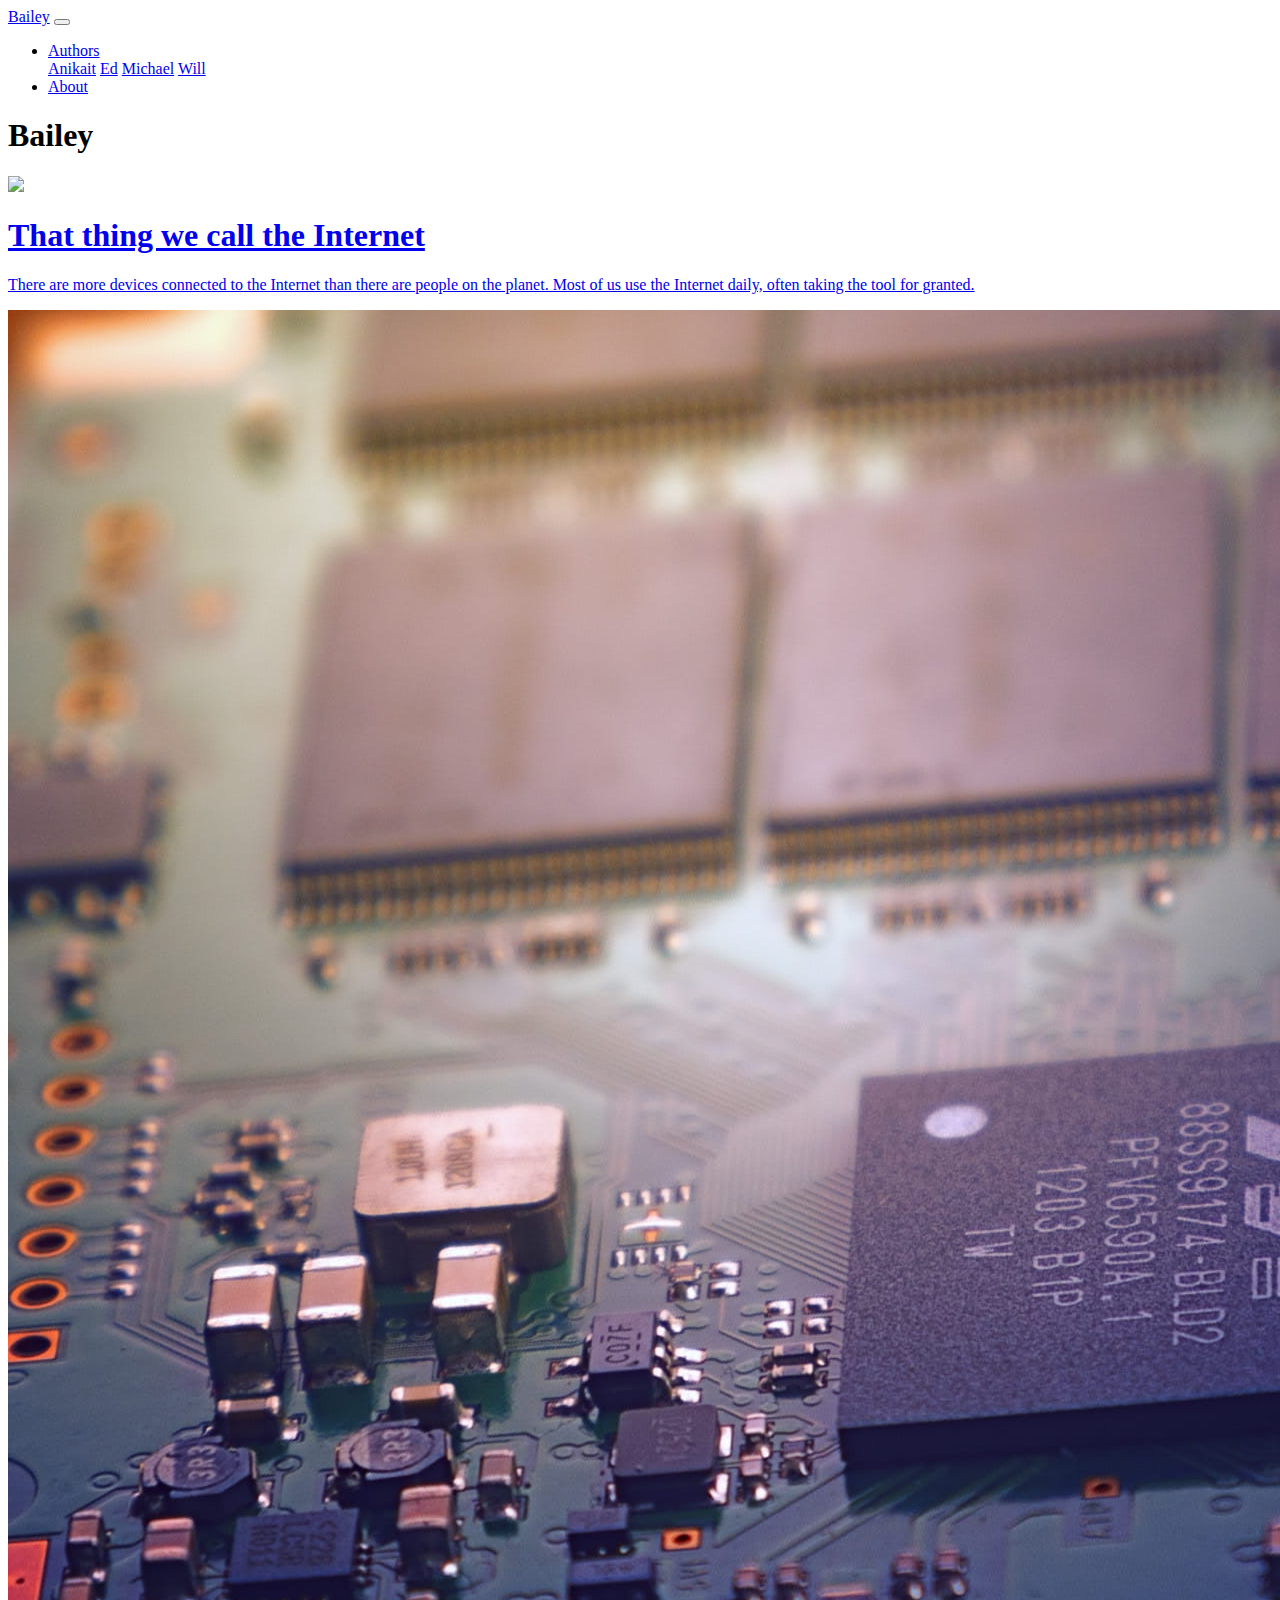
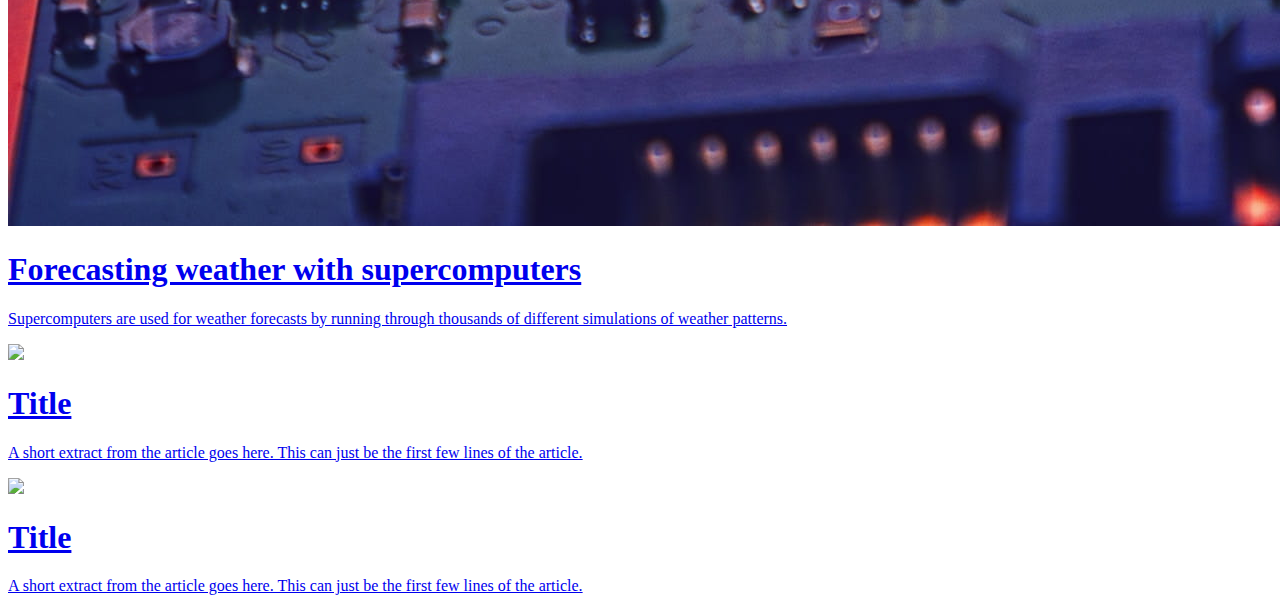
==== index.html @ 6f4ce5d5 "Added my article and an image for it and updated the index.html file to link to my article's page." ====
<!DOCTYPE html>
    <html lang="en">
            <head>
                <title>Home | Bailey</title>
                <meta charset="utf-8">
                <meta name="viewport" content="width=device-width, initial-scale=1, shrink-to-fit=no">
                <script src="https://code.jquery.com/jquery-3.3.1.slim.min.js" integrity="sha384-q8i/X+965DzO0rT7abK41JStQIAqVgRVzpbzo5smXKp4YfRvH+8abtTE1Pi6jizo" crossorigin="anonymous"></script>
                <script src="https://cdnjs.cloudflare.com/ajax/libs/popper.js/1.14.3/umd/popper.min.js" integrity="sha384-ZMP7rVo3mIykV+2+9J3UJ46jBk0WLaUAdn689aCwoqbBJiSnjAK/l8WvCWPIPm49" crossorigin="anonymous"></script>
                <link rel="stylesheet" href="https://stackpath.bootstrapcdn.com/bootstrap/4.1.3/css/bootstrap.min.css" integrity="sha384-MCw98/SFnGE8fJT3GXwEOngsV7Zt27NXFoaoApmYm81iuXoPkFOJwJ8ERdknLPMO" crossorigin="anonymous">
                <script src="https://stackpath.bootstrapcdn.com/bootstrap/4.1.3/js/bootstrap.min.js" integrity="sha384-ChfqqxuZUCnJSK3+MXmPNIyE6ZbWh2IMqE241rYiqJxyMiZ6OW/JmZQ5stwEULTy" crossorigin="anonymous"></script>
                <link rel="stylesheet" type="text/css" href="css/style.css">
            </head>
            
            <body>
                    <nav class="navbar navbar-expand-lg navbar-light bg-light">
                    <a class="navbar-brand" href="./">Bailey</a>
                    <button class="navbar-toggler" type="button" data-toggle="collapse" data-target="#navbarSupportedContent" aria-controls="navbarSupportedContent" aria-expanded="false" aria-label="Toggle navigation">
                        <span class="navbar-toggler-icon"></span>
                    </button>

                    <div class="collapse navbar-collapse" id="navbarSupportedContent">
                        <ul class="navbar-nav mr-auto">
                        <li class="nav-item dropdown">
                            <a class="nav-link dropdown-toggle" href="#" id="navbarDropdown" role="button" data-toggle="dropdown" aria-haspopup="true" aria-expanded="false">
                            Authors
                            </a>
                            <div class="dropdown-menu" aria-labelledby="navbarDropdown">
                            <a class="dropdown-item" href="anikait.html">Anikait</a>
                            <a class="dropdown-item" href="ed.html">Ed</a>
                            <a class="dropdown-item" href="michael.html">Michael</a>
                            <a class="dropdown-item" href="will.html">Will</a>
                            </div>
                        </li>
                        <li class="nav-item">
                            <a class="nav-link" href="about.html">About</a>
                        </li>
                        </ul>
                    </div>
                    </nav>

                    <section>
                        <div class="container">
                            <div class="row">
                                <div class="col-12">
                                    <h1>Bailey</h1>
                                </div>
                            </div>

                            <a href="that-thing-we-call-the-internet.html">
                                <div class="row article-teaser">
                                    <div class="col-sm-2 offset-sm-2">
                                            <img src="img/internet-image.jpg" class="img-fluid">
                                    </div>
                                    <div class="col-sm-6 article-details">
                                        <h1 class="article-link">That thing we call the Internet</h1>
                                        <p>There are more devices connected to the Internet than there are people on the planet. Most of us use the Internet daily, often taking the tool for granted.</p>
                                    </div>
                                </div>
                            </a>

                            <a href="article-title.html">
                                <div class="row article-teaser">
                                    <div class="col-sm-2 offset-sm-2">
                                            <img src="img/computer.jpg" class="img-fluid">
                                    </div>
                                    <div class="col-sm-6 article-details">
                                        <h1 class="article-link">Forecasting weather with supercomputers</h1>
                                        <p>Supercomputers are used for weather forecasts by running through thousands of different simulations of weather patterns.</p>
                                    </div>
                                </div>
                            </a>

                            <a href="article-title.html">
                                <div class="row article-teaser">
                                    <div class="col-sm-2 offset-sm-2">
                                            <img src="img/test-image.jpg" class="img-fluid">
                                    </div>
                                    <div class="col-sm-6 article-details">
                                        <h1 class="article-link">Title</h1>
                                        <p>A short extract from the article goes here. This can just be the first few lines of the article.</p>
                                    </div>
                                </div>
                            </a>

                            <a href="article-title.html">
                                <div class="row article-teaser">
                                    <div class="col-sm-2 offset-sm-2">
                                            <img src="img/test-image.jpg" class="img-fluid">
                                    </div>
                                    <div class="col-sm-6 article-details">
                                        <h1 class="article-link">Title</h1>
                                        <p>A short extract from the article goes here. This can just be the first few lines of the article.</p>
                                    </div>
                                </div>
                            </a>

                        </div>
                    </section>
            </body>
    </html>
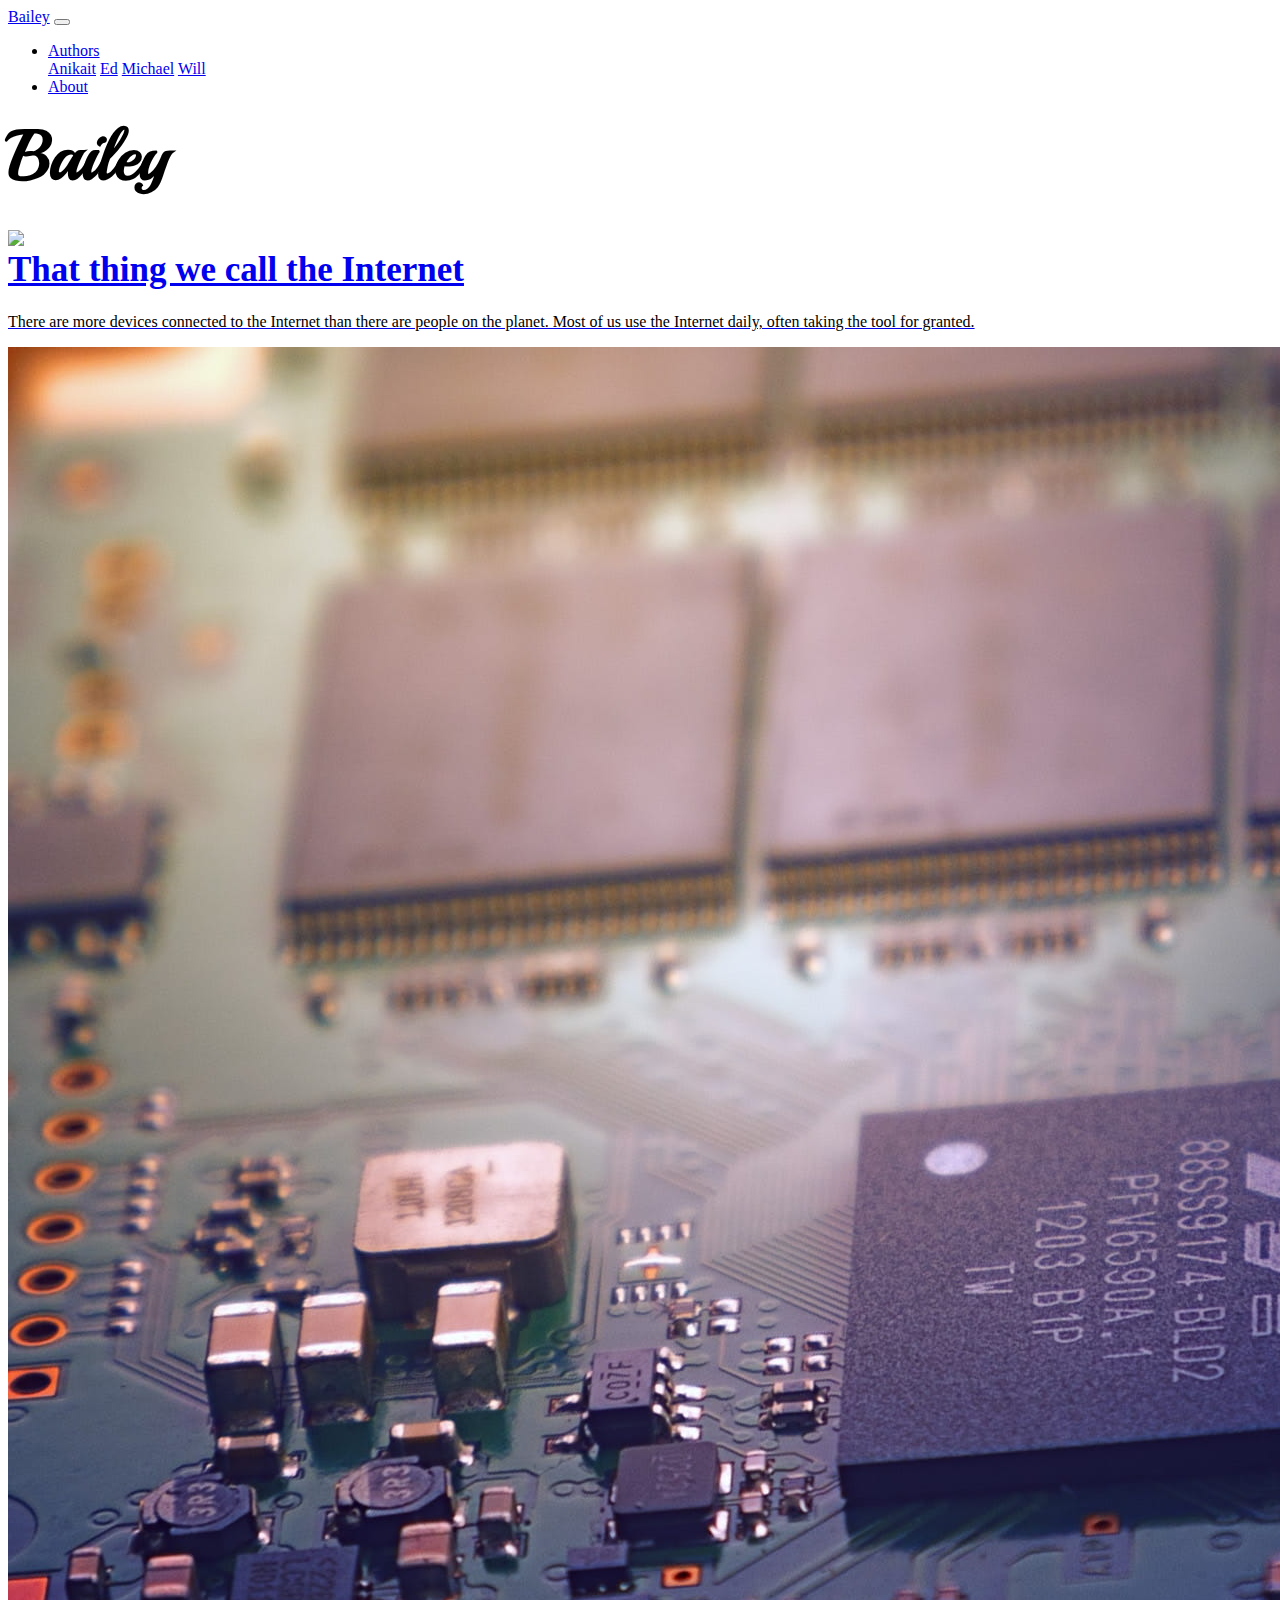
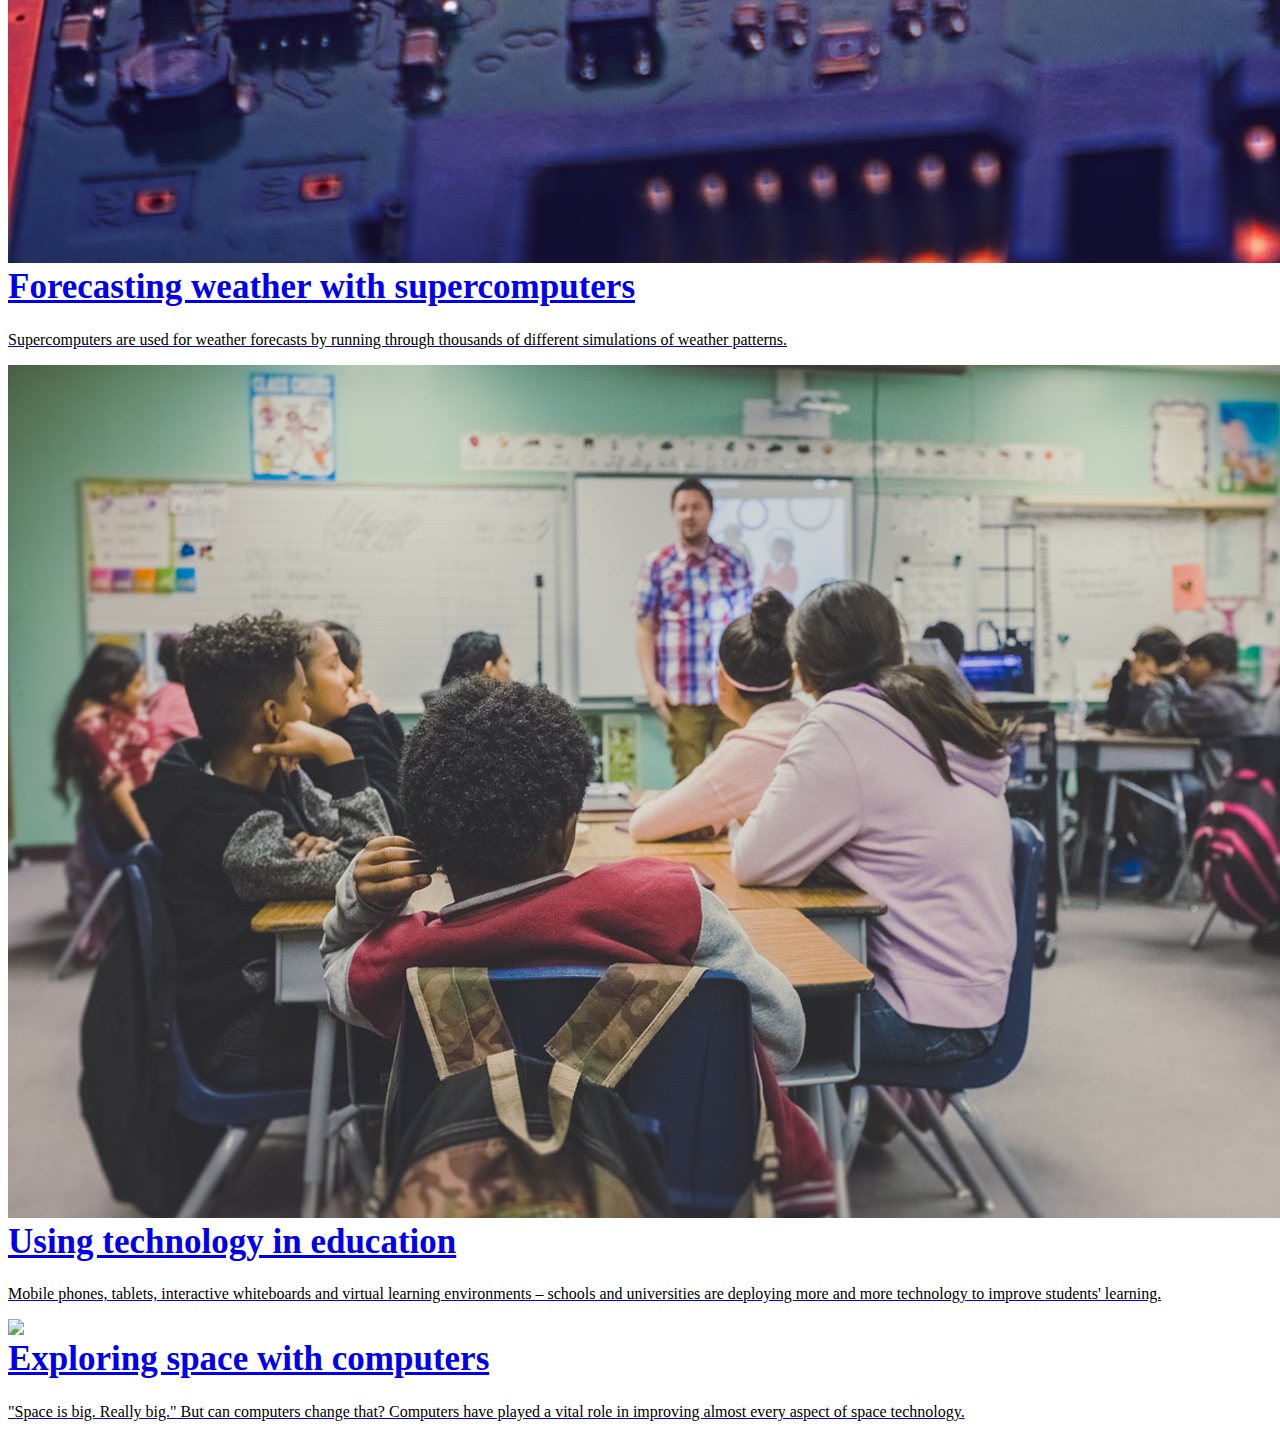
==== commit bbdec709: "Changed home page title and added associated styling." ====
--- a/index.html
+++ b/index.html
@@ -9,6 +9,7 @@
                 <link rel="stylesheet" href="https://stackpath.bootstrapcdn.com/bootstrap/4.1.3/css/bootstrap.min.css" integrity="sha384-MCw98/SFnGE8fJT3GXwEOngsV7Zt27NXFoaoApmYm81iuXoPkFOJwJ8ERdknLPMO" crossorigin="anonymous">
                 <script src="https://stackpath.bootstrapcdn.com/bootstrap/4.1.3/js/bootstrap.min.js" integrity="sha384-ChfqqxuZUCnJSK3+MXmPNIyE6ZbWh2IMqE241rYiqJxyMiZ6OW/JmZQ5stwEULTy" crossorigin="anonymous"></script>
                 <link rel="stylesheet" type="text/css" href="css/style.css">
+                <link href="https://fonts.googleapis.com/css?family=Playball" rel="stylesheet">
             </head>
             
             <body>
@@ -41,8 +42,8 @@
                     <section>
                         <div class="container">
                             <div class="row">
-                                <div class="col-12">
-                                    <h1>Bailey</h1>
+                                <div class="col-md-2 offset-md-5">
+                                    <h1 class="title">Bailey</h1>
                                 </div>
                             </div>
 
@@ -58,7 +59,7 @@
                                 </div>
                             </a>
 
-                            <a href="article-title.html">
+                            <a href="supercomputing-weather.html">
                                 <div class="row article-teaser">
                                     <div class="col-sm-2 offset-sm-2">
                                             <img src="img/computer.jpg" class="img-fluid">
@@ -70,26 +71,26 @@
                                 </div>
                             </a>
 
-                            <a href="article-title.html">
+                            <a href="using-technology-in-education.html">
                                 <div class="row article-teaser">
                                     <div class="col-sm-2 offset-sm-2">
-                                            <img src="img/test-image.jpg" class="img-fluid">
+                                            <img src="img/education-image.jpg" class="img-fluid">
                                     </div>
                                     <div class="col-sm-6 article-details">
-                                        <h1 class="article-link">Title</h1>
-                                        <p>A short extract from the article goes here. This can just be the first few lines of the article.</p>
+                                        <h1 class="article-link">Using technology in education</h1>
+                                        <p>Mobile phones, tablets, interactive whiteboards and virtual learning environments – schools and universities are deploying more and more technology to improve students' learning.</p>
                                     </div>
                                 </div>
                             </a>
 
-                            <a href="article-title.html">
+                            <a href="exploring-space-with-computers.html">
                                 <div class="row article-teaser">
                                     <div class="col-sm-2 offset-sm-2">
-                                            <img src="img/test-image.jpg" class="img-fluid">
+                                            <img src="img/rover-image.jpg" class="img-fluid">
                                     </div>
                                     <div class="col-sm-6 article-details">
-                                        <h1 class="article-link">Title</h1>
-                                        <p>A short extract from the article goes here. This can just be the first few lines of the article.</p>
+                                        <h1 class="article-link">Exploring space with computers</h1>
+                                        <p>"Space is big. Really big." But can computers change that? Computers have played a vital role in improving almost every aspect of space technology.</p>
                                     </div>
                                 </div>
                             </a>
@@ -97,4 +98,4 @@
                         </div>
                     </section>
             </body>
-    </html>+    </html>
--- a/css/style.css
+++ b/css/style.css
@@ -0,0 +1,25 @@
+.article-details > p {
+	color: black
+}
+
+a:hover {
+	text-decoration: none !important;
+}
+
+h1 {
+	margin-top: 10px;
+	font-size: 35px;
+}
+h1.article-link {
+	margin-top: 0;
+}
+
+p.lead {
+	margin-top: 10px;
+}
+
+h1.title {
+	font-family: Playball;
+	font-size: 70px;
+	margin-bottom: 30px;
+}